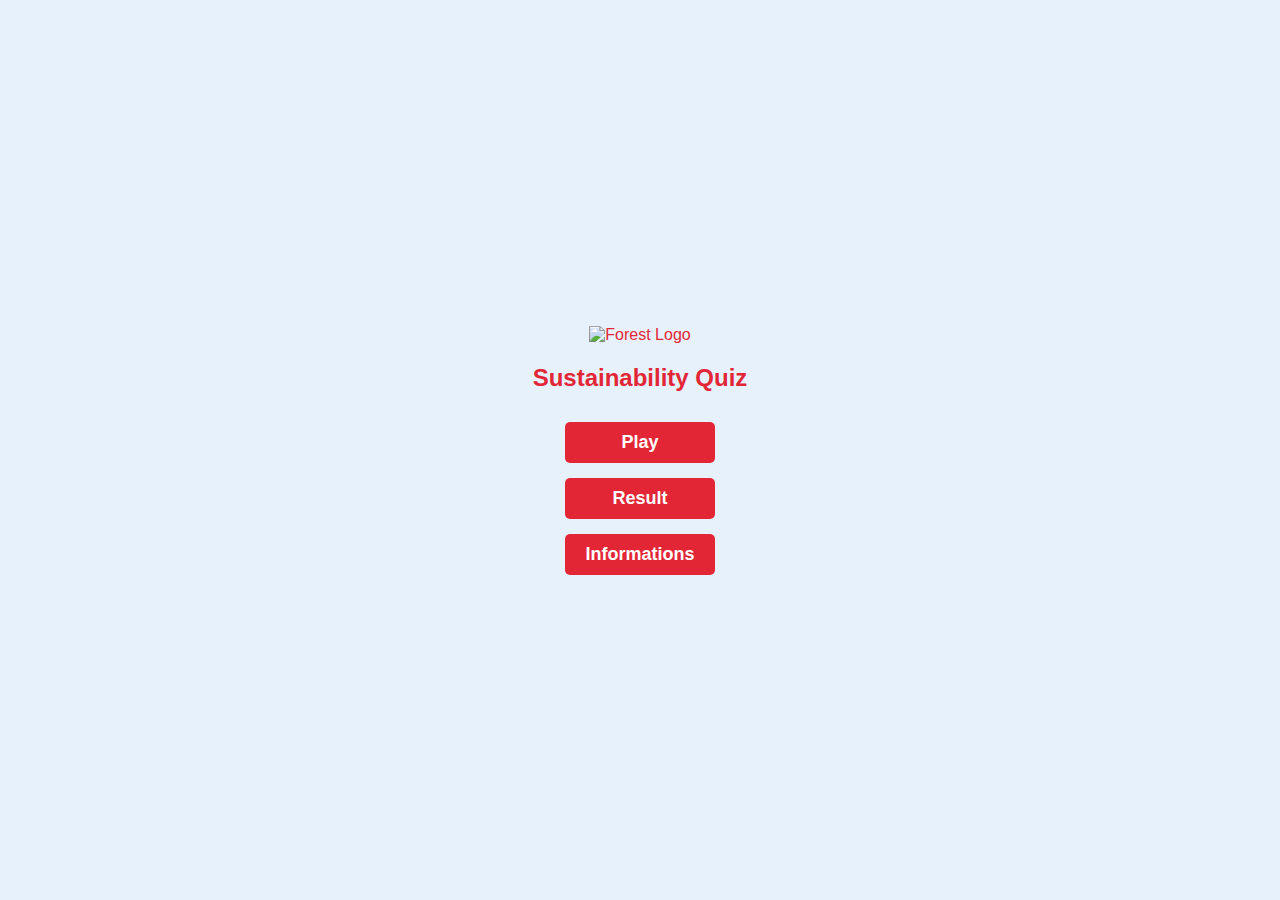
==== index.html @ 2e64a946 "init" ====
<!DOCTYPE html>
<html lang="en">
<head>
  <meta charset="UTF-8">
  <meta name="viewport" content="width=device-width, initial-scale=1.0">
  <title>Sustainability Quiz</title>
  <style>
    body {
      font-family: Arial, sans-serif;
      margin: 0;
      padding: 0;
      display: flex;
      flex-direction: column;
      align-items: center;
      justify-content: center;
      min-height: 100vh;
      background-color: #e6f1fc;
      color: #e32636;
    }

    .logo {
      text-align: center;
      margin-bottom: 20px;
    }

    .logo img {
      width: 100px;
      height: auto;
    }

    .title {
      font-size: 24px;
      font-weight: bold;
      margin-bottom: 30px;
    }

    .button-container {
      display: flex;
      flex-direction: column;
      gap: 15px;
    }

    button {
      padding: 10px 20px;
      font-size: 18px;
      font-weight: bold;
      color: #fff;
      background-color: #e32636;
      border: none;
      border-radius: 5px;
      cursor: pointer;
      text-align: center;
      transition: background-color 0.3s ease;
    }

    button:hover {
      background-color: #bf1f2d;
    }
  </style>
</head>
<body>
  <div class="logo">
    <img src="/Users/jacobsalad/Build-A-Quiz-App-With-HTML-CSS-and-JavaScript-master/Build-A-Quiz-App-With-HTML-CSS-and-JavaScript-master/Quiz App Master/Nottingham_Forest_F.C._logo.png" alt="Forest Logo">
  </div>
  <div class="title">Sustainability Quiz</div>
  <div class="button-container">
    <button onclick="startQuiz()">Play</button>
    <button onclick="viewResults()">Result</button>
    <button onclick="viewInfos()">Informations</button>
  </div>

  <script>
    function startQuiz() {
        window.location.href = "./game.html";
    }

    function viewResults() {
        window.location.href = "./highscores.html";
    }

    function viewInfos() {
        window.location.href = "./informations.html";
    }
  </script>
</body>
</html>
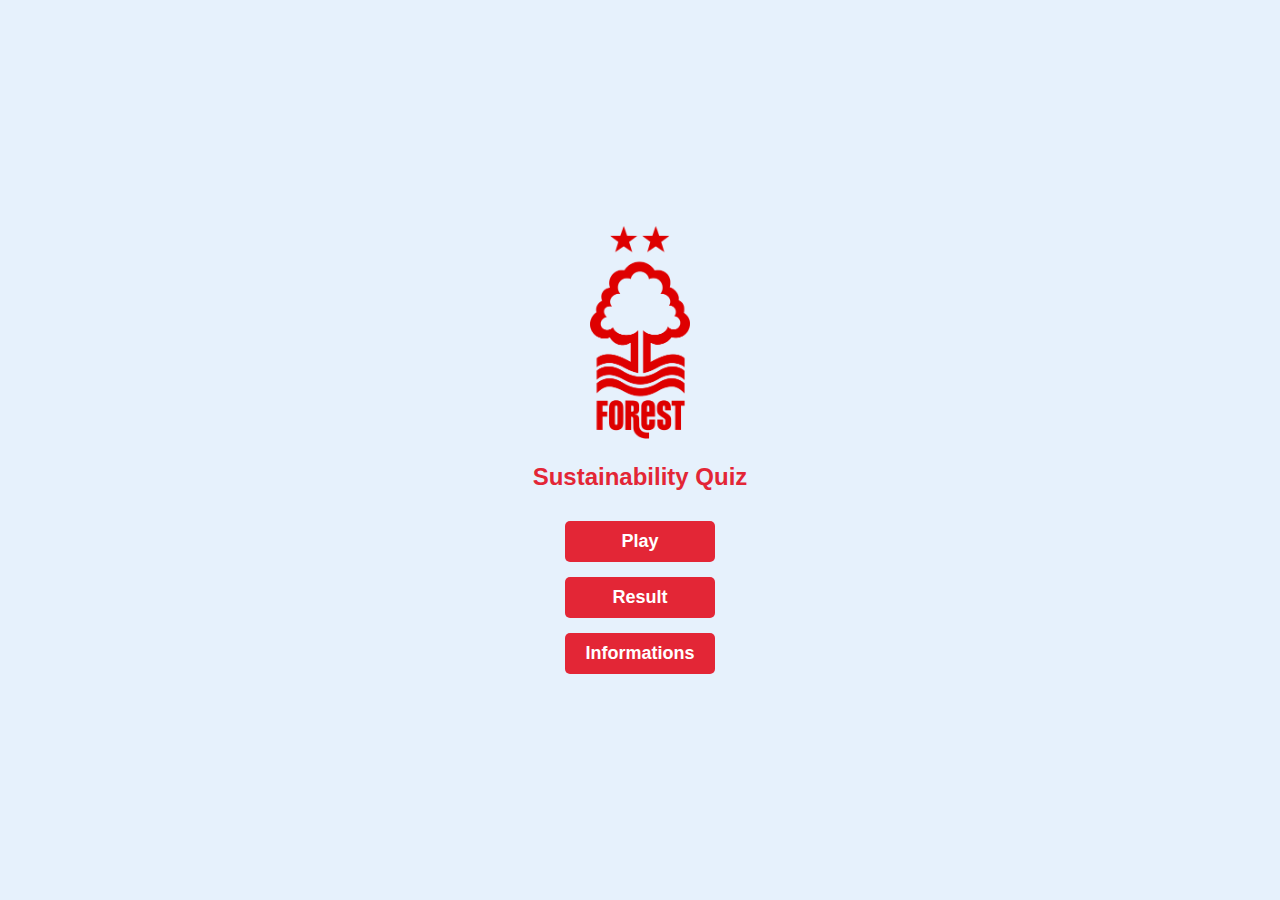
==== commit 661024aa: "change logo path" ====
--- a/index.html
+++ b/index.html
@@ -60,7 +60,7 @@
 </head>
 <body>
   <div class="logo">
-    <img src="/Users/jacobsalad/Build-A-Quiz-App-With-HTML-CSS-and-JavaScript-master/Build-A-Quiz-App-With-HTML-CSS-and-JavaScript-master/Quiz App Master/Nottingham_Forest_F.C._logo.png" alt="Forest Logo">
+    <img src="./Nottingham_Forest_F.C._logo.png" alt="Forest Logo">
   </div>
   <div class="title">Sustainability Quiz</div>
   <div class="button-container">
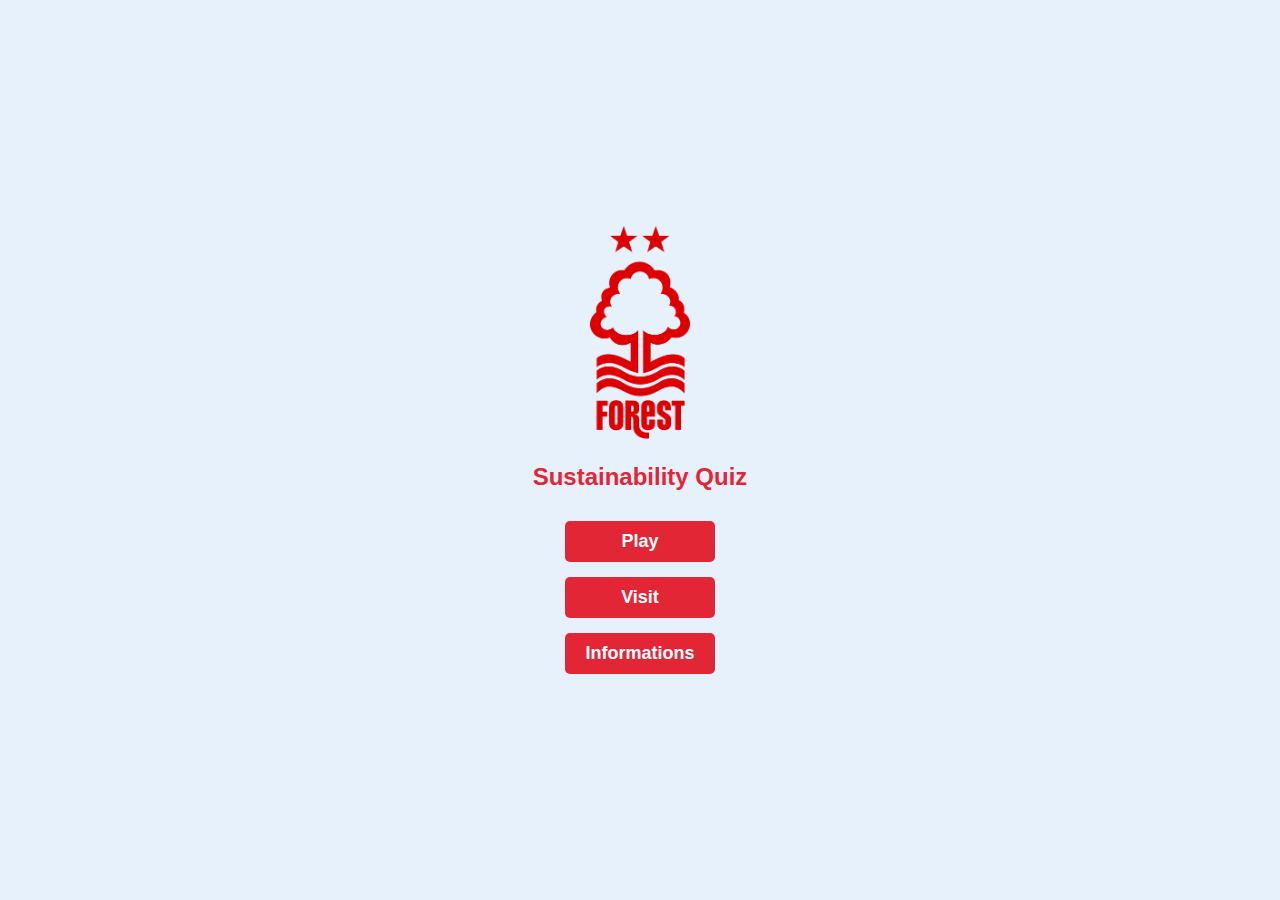
==== commit b36ee2a3: "add function to generate barcode" ====
--- a/index.html
+++ b/index.html
@@ -65,7 +65,7 @@
   <div class="title">Sustainability Quiz</div>
   <div class="button-container">
     <button onclick="startQuiz()">Play</button>
-    <button onclick="viewResults()">Result</button>
+    <button onclick="viewResults()">Visit</button>
     <button onclick="viewInfos()">Informations</button>
   </div>
 
@@ -75,7 +75,7 @@
     }
 
     function viewResults() {
-        window.location.href = "./highscores.html";
+        window.location.href = "https://www.nottinghamforest.co.uk/club-information/sustainability/";
     }
 
     function viewInfos() {
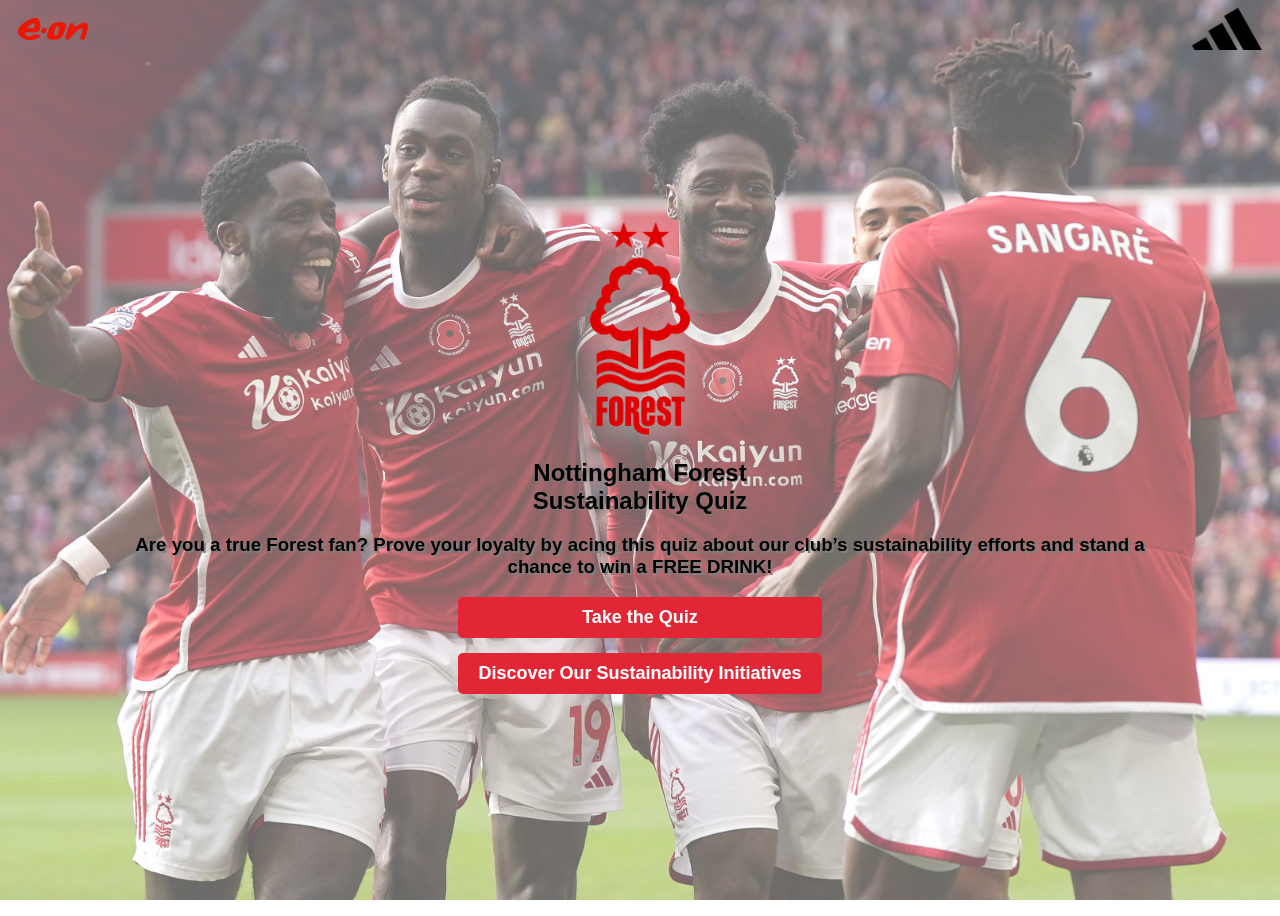
==== commit f2519c43: "refactor layout and improve sustainability quiz feedback" ====
--- a/index.html
+++ b/index.html
@@ -5,7 +5,19 @@
   <meta name="viewport" content="width=device-width, initial-scale=1.0">
   <title>Sustainability Quiz</title>
   <style>
-    body {
+    .bg-image {
+      position: fixed;          /* 스크롤해도 화면에 고정 */
+      top: 0; 
+      left: 0;
+      width: 100%;
+      height: 100%;
+      background: url("./background.jpg") no-repeat center center; /* 로컬 이미지 사용 예시 */
+      background-size: cover;
+      opacity: 0.6;             /* 이미지만 투명도 0.5 */
+      z-index: -1;             /* 콘텐츠보다 뒤에 깔기 위해 음수 Z-인덱스 사용 */
+    }
+
+    .content { 
       font-family: Arial, sans-serif;
       margin: 0;
       padding: 0;
@@ -14,7 +26,7 @@
       align-items: center;
       justify-content: center;
       min-height: 100vh;
-      background-color: #e6f1fc;
+      /* background-color: #e6f1fc; */
       color: #e32636;
     }
 
@@ -31,7 +43,7 @@
     .title {
       font-size: 24px;
       font-weight: bold;
-      margin-bottom: 30px;
+      /* margin-bottom: 10px; */
     }
 
     .button-container {
@@ -54,21 +66,39 @@
     }
 
     button:hover {
-      background-color: #bf1f2d;
+      background-color: red;
+    }
+
+    .left-img {
+      float: left; /* 왼쪽에 배치 */
+      margin-top: 10px;
+      margin-left: 10px; /* 이미지 오른쪽 여백 (선택 사항) */
+    }
+    .right-img {
+      float: right; /* 오른쪽에 배치 */
+      margin-right: 10px; /* 이미지 왼쪽 여백 (선택 사항) */
+    }
+    .logo-img {
+      filter: drop-shadow(0px 2px 15px #c3c3c3);
     }
   </style>
 </head>
 <body>
-  <div class="logo">
-    <img src="./Nottingham_Forest_F.C._logo.png" alt="Forest Logo">
+  <div class="bg-image"></div>
+  <img class="left-img" src="./Logo_E.ON.svg.png" alt="왼쪽 이미지" width="70" />
+  <img class="right-img" src="./Adidas_2022_logo.svg.png" alt="오른쪽 이미지" width="70" />
+  <div class="content">
+    <div class="logo">
+      <img class="logo-img" src="./Nottingham_Forest_F.C._logo.png" alt="Forest Logo">
+    </div>
+    <div class="title" style="text-align: center; color:black; text-shadow: 1px 1px grey;">Nottingham Forest<br>Sustainability Quiz</div>
+    <h3 style="text-align: center; color: black; padding-left: 20px; padding-right: 20px; text-shadow: 2px 2px gray;">Are you a true Forest fan? Prove your loyalty by acing this quiz about our club’s sustainability efforts and stand a chance to win a FREE DRINK!</h3>
+    <div class="button-container">
+      <button onclick="startQuiz()">Take the Quiz</button>
+      <button onclick="viewResults()">Discover Our Sustainability Initiatives</button>
+      <!-- <button onclick="viewInfos()">Informations</button> -->
+    </div>
   </div>
-  <div class="title">Sustainability Quiz</div>
-  <div class="button-container">
-    <button onclick="startQuiz()">Play</button>
-    <button onclick="viewResults()">Visit</button>
-    <button onclick="viewInfos()">Informations</button>
-  </div>
-
   <script>
     function startQuiz() {
         window.location.href = "./game.html";
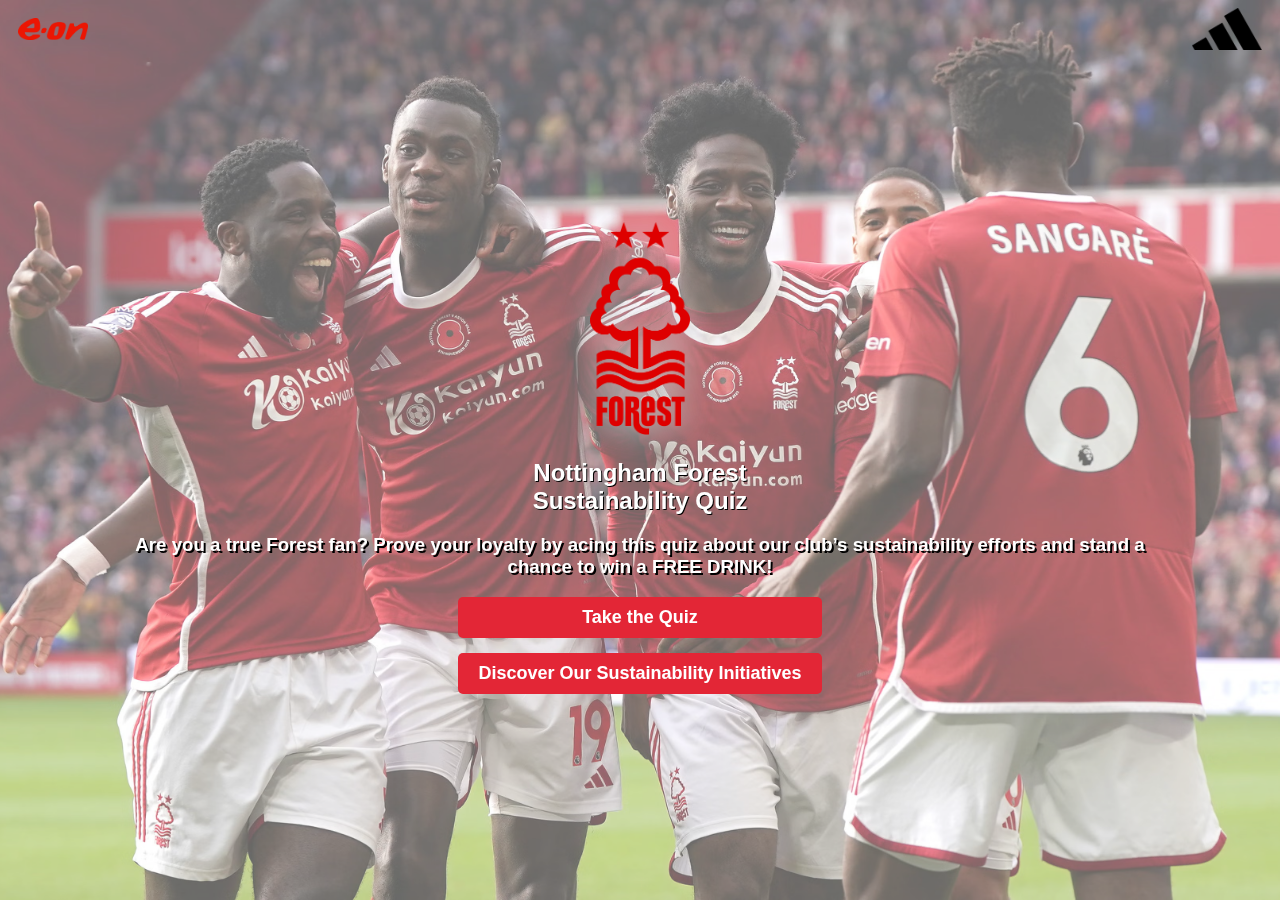
==== commit a7bc11d8: "update quiz title and description styles for better visibility" ====
--- a/index.html
+++ b/index.html
@@ -91,8 +91,8 @@
     <div class="logo">
       <img class="logo-img" src="./Nottingham_Forest_F.C._logo.png" alt="Forest Logo">
     </div>
-    <div class="title" style="text-align: center; color:black; text-shadow: 1px 1px grey;">Nottingham Forest<br>Sustainability Quiz</div>
-    <h3 style="text-align: center; color: black; padding-left: 20px; padding-right: 20px; text-shadow: 2px 2px gray;">Are you a true Forest fan? Prove your loyalty by acing this quiz about our club’s sustainability efforts and stand a chance to win a FREE DRINK!</h3>
+    <div class="title" style="text-align: center; color:white; text-shadow: 1px 1px black;">Nottingham Forest<br>Sustainability Quiz</div>
+    <h3 style="text-align: center; color: white; padding-left: 20px; padding-right: 20px; text-shadow: 2px 2px black;">Are you a true Forest fan? Prove your loyalty by acing this quiz about our club’s sustainability efforts and stand a chance to win a FREE DRINK!</h3>
     <div class="button-container">
       <button onclick="startQuiz()">Take the Quiz</button>
       <button onclick="viewResults()">Discover Our Sustainability Initiatives</button>
